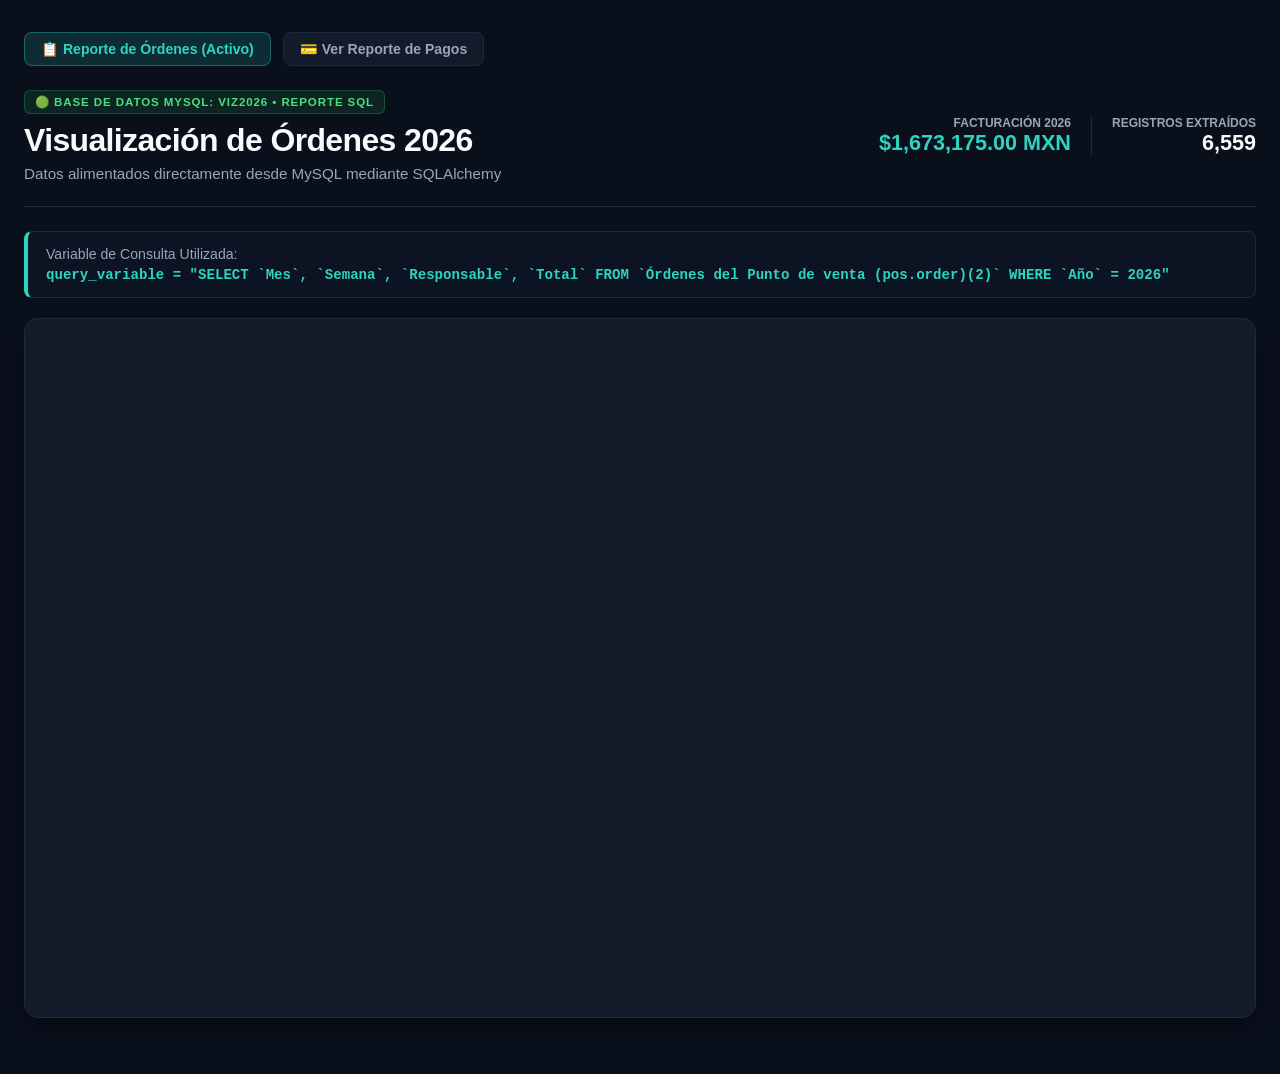
==== ordenes.html @ bab4bbb5 "Analítica POS Viz2026: reportes interactivos con datos seudonimizados Co-Authored-By: Claude Opus 5." ====
<!DOCTYPE html>
<html lang="es">
<head>
  <meta charset="UTF-8">
  <meta name="viewport" content="width=device-width, initial-scale=1.0">
  <title>Órdenes 2026 | Visualización SQL</title>
  <style>
    :root {
      --bg-app: #0a0f1c;
      --bg-surface: #131a2a;
      --bg-card: #0c1322;
      --border-default: #1e293b;
      --border-accent: #2dd4bf;
      --text-main: #f8fafc;
      --text-muted: #9aa5b8;
      --accent-teal: #2dd4bf;
    }
    * { box-sizing: border-box; }
    body {
      margin: 0;
      padding: 32px 24px;
      background-color: var(--bg-app);
      color: var(--text-main);
      font-family: -apple-system, BlinkMacSystemFont, "Segoe UI", Roboto, Helvetica, Arial, sans-serif;
      -webkit-font-smoothing: antialiased;
    }
    .container {
      max-width: 1400px;
      margin: 0 auto;
    }
    .nav-bar {
      display: flex;
      gap: 12px;
      margin-bottom: 24px;
    }
    .nav-link {
      display: inline-flex;
      align-items: center;
      padding: 8px 16px;
      border-radius: 8px;
      font-size: 0.88rem;
      font-weight: 600;
      text-decoration: none;
      transition: all 0.2s ease;
    }
    .nav-link.active {
      background-color: rgba(45, 212, 191, 0.15);
      color: var(--accent-teal);
      border: 1px solid rgba(45, 212, 191, 0.35);
    }
    .nav-link.inactive {
      background-color: var(--bg-surface);
      color: var(--text-muted);
      border: 1px solid var(--border-default);
    }
    .nav-link.inactive:hover {
      color: var(--text-main);
      border-color: #475569;
    }
    .header {
      display: flex;
      justify-content: space-between;
      align-items: center;
      flex-wrap: wrap;
      gap: 20px;
      padding-bottom: 24px;
      margin-bottom: 24px;
      border-bottom: 1px solid var(--border-default);
    }
    .badge {
      display: inline-block;
      font-size: 0.72rem;
      font-weight: 700;
      letter-spacing: 0.08em;
      color: #4ade80;
      background-color: rgba(34, 197, 94, 0.12);
      border: 1px solid rgba(34, 197, 94, 0.28);
      padding: 4px 10px;
      border-radius: 6px;
      margin-bottom: 8px;
    }
    .title {
      font-size: 2rem;
      font-weight: 800;
      color: var(--text-main);
      margin: 0 0 6px 0;
      letter-spacing: -0.02em;
    }
    .subtitle {
      font-size: 0.95rem;
      color: var(--text-muted);
      margin: 0;
    }
    .metrics {
      display: flex;
      align-items: center;
      gap: 20px;
    }
    .metric-item {
      text-align: right;
    }
    .metric-label {
      font-size: 0.75rem;
      color: var(--text-muted);
      text-transform: uppercase;
      font-weight: 600;
      display: block;
    }
    .metric-value {
      font-size: 1.35rem;
      font-weight: 800;
      color: var(--accent-teal);
    }
    .card {
      background-color: var(--bg-surface);
      border: 1px solid var(--border-default);
      border-radius: 14px;
      padding: 24px;
      box-shadow: 0 10px 25px -5px rgba(0, 0, 0, 0.5);
      margin-bottom: 24px;
    }
    .query-banner {
      background-color: var(--bg-card);
      border: 1px solid var(--border-default);
      border-left: 4px solid var(--border-accent);
      border-radius: 8px;
      padding: 14px 18px;
      margin-bottom: 20px;
      font-size: 0.88rem;
    }
    .query-code {
      font-family: Consolas, "Courier New", monospace;
      color: var(--accent-teal);
      font-weight: 600;
    }
  </style>
</head>
<body>
  <div class="container">
    <!-- Barra de Navegación Rápida -->
    <nav class="nav-bar">
      <a href="ordenes.html" class="nav-link active">📋 Reporte de Órdenes (Activo)</a>
      <a href="pagos.html" class="nav-link inactive">💳 Ver Reporte de Pagos</a>
    </nav>

    <header class="header">
      <div>
        <span class="badge">🟢 BASE DE DATOS MYSQL: VIZ2026 • REPORTE SQL</span>
        <h1 class="title">Visualización de Órdenes 2026</h1>
        <p class="subtitle">Datos alimentados directamente desde MySQL mediante SQLAlchemy</p>
      </div>
      <div class="metrics">
        <div class="metric-item">
          <span class="metric-label">Facturación 2026</span>
          <div class="metric-value">$1,673,175.00 MXN</div>
        </div>
        <div class="metric-item" style="border-left: 1px solid var(--border-default); padding-left: 20px;">
          <span class="metric-label">Registros Extraídos</span>
          <div class="metric-value" style="color: var(--text-main);">6,559</div>
        </div>
      </div>
    </header>

    <div class="query-banner">
      <span style="color: var(--text-muted); display: block; margin-bottom: 4px;">Variable de Consulta Utilizada:</span>
      <code class="query-code">query_variable = "SELECT `Mes`, `Semana`, `Responsable`, `Total` FROM `Órdenes del Punto de venta (pos.order)(2)` WHERE `Año` = 2026"</code>
    </div>

    <main class="card">
      <div style="height:650px; width:100%;">                        <script>window.PlotlyConfig = {MathJaxConfig: 'local'};</script>
        <script charset="utf-8" src="https://cdn.plot.ly/plotly-4.1.1.min.js" integrity="sha256-O24V1F27f8pb0glCkelh3cVHLNiHAJ5gCaVtq2aNch8=" crossorigin="anonymous"></script>                <div id="6ac07f7e-c876-4f4d-89b9-cb1d96d850a6" class="plotly-graph-div" style="height:100%; width:100%;"></div>            <script>                window.PLOTLYENV=window.PLOTLYENV || {};                                if (document.getElementById("6ac07f7e-c876-4f4d-89b9-cb1d96d850a6")) {                    Plotly.newPlot(                        "6ac07f7e-c876-4f4d-89b9-cb1d96d850a6",                        [{"hovertemplate":"\u003cb\u003eAdministrador\u003c\u002fb\u003e\u003cbr\u003eMes: %{x}\u003cbr\u003eImporte: $%{y:,.2f} MXN\u003cextra\u003e\u003c\u002fextra\u003e","marker":{"color":"#2dd4bf"},"name":"Administrador","visible":true,"x":["04. Abril"],"y":{"dtype":"f8","bdata":"AAAAAADGpkA="},"type":"bar"},{"hovertemplate":"\u003cb\u003eColaborador 8E30\u003c\u002fb\u003e\u003cbr\u003eMes: %{x}\u003cbr\u003eImporte: $%{y:,.2f} MXN\u003cextra\u003e\u003c\u002fextra\u003e","marker":{"color":"#93a1f8"},"name":"Colaborador 8E30","visible":true,"x":["01. Enero"],"y":{"dtype":"f8","bdata":"AAAAAODm6kA="},"type":"bar"},{"hovertemplate":"\u003cb\u003eColaborador FFC1\u003c\u002fb\u003e\u003cbr\u003eMes: %{x}\u003cbr\u003eImporte: $%{y:,.2f} MXN\u003cextra\u003e\u003c\u002fextra\u003e","marker":{"color":"#4ade80"},"name":"Colaborador FFC1","visible":true,"x":["05. Mayo","06. Junio","07. Julio","08. Agosto","09. Septiembre"],"y":{"dtype":"f8","bdata":"AAAAABAF80AAAAAAwHH5QAAAAABoPABBAAAAAHDw90AAAAAA4BTqQA=="},"type":"bar"},{"hovertemplate":"\u003cb\u003eColaborador 27A8\u003c\u002fb\u003e\u003cbr\u003eMes: %{x}\u003cbr\u003eImporte: $%{y:,.2f} MXN\u003cextra\u003e\u003c\u002fextra\u003e","marker":{"color":"#fbbf24"},"name":"Colaborador 27A8","visible":true,"x":["01. Enero","02. Febrero","03. Marzo","04. Abril","05. Mayo"],"y":{"dtype":"f8","bdata":"AAAAANCW8UAAAAAA4Kv5QAAAAABotABBAAAAAKDh9EAAAAAAAPKnQA=="},"type":"bar"},{"hovertemplate":"\u003cb\u003eColaborador 27FA\u003c\u002fb\u003e\u003cbr\u003eMes: %{x}\u003cbr\u003eImporte: $%{y:,.2f} MXN\u003cextra\u003e\u003c\u002fextra\u003e","marker":{"color":"#f472b6"},"name":"Colaborador 27FA","visible":true,"x":["06. Junio","07. Julio","08. Agosto"],"y":{"dtype":"f8","bdata":"AAAAAAAomUAAAAAAgNDDQAAAAACAXcNA"},"type":"bar"},{"hovertemplate":"\u003cb\u003eColaborador A699\u003c\u002fb\u003e\u003cbr\u003eMes: %{x}\u003cbr\u003eImporte: $%{y:,.2f} MXN\u003cextra\u003e\u003c\u002fextra\u003e","marker":{"color":"#a78bfa"},"name":"Colaborador A699","visible":true,"x":["05. Mayo","06. Junio"],"y":{"dtype":"f8","bdata":"AAAAAAAir0AAAAAAgKjIQA=="},"type":"bar"},{"hovertemplate":"\u003cb\u003eColaborador FB13\u003c\u002fb\u003e\u003cbr\u003eMes: %{x}\u003cbr\u003eImporte: $%{y:,.2f} MXN\u003cextra\u003e\u003c\u002fextra\u003e","marker":{"color":"#38bdf8"},"name":"Colaborador FB13","visible":true,"x":["08. Agosto","09. Septiembre"],"y":{"dtype":"f8","bdata":"AAAAAAD6vkAAAAAAYAroQA=="},"type":"bar"},{"hovertemplate":"\u003cb\u003eColaborador 829B\u003c\u002fb\u003e\u003cbr\u003eMes: %{x}\u003cbr\u003eImporte: $%{y:,.2f} MXN\u003cextra\u003e\u003c\u002fextra\u003e","marker":{"color":"#fb923c"},"name":"Colaborador 829B","visible":true,"x":["01. Enero","02. Febrero","03. Marzo","04. Abril","05. Mayo"],"y":{"dtype":"f8","bdata":"AAAAADCi+UAAAAAAAOP8QAAAAADgxORAAAAAABC+80AAAAAAAIDhQA=="},"type":"bar"},{"hovertemplate":"\u003cb\u003eColaborador E936\u003c\u002fb\u003e\u003cbr\u003eMes: %{x}\u003cbr\u003eImporte: $%{y:,.2f} MXN\u003cextra\u003e\u003c\u002fextra\u003e","marker":{"color":"#e879f9"},"name":"Colaborador E936","visible":true,"x":["01. Enero","02. Febrero","03. Marzo","04. Abril","05. Mayo","06. Junio","07. Julio","08. Agosto","09. Septiembre"],"y":{"dtype":"f8","bdata":"AAAAAADy3EAAAAAAQErbQAAAAAAgGONAAAAAAABJ20AAAAAAAA3bQAAAAADA59FAAAAAAAAfvUAAAAAAgALpQAAAAAAA\u002fsVA"},"type":"bar"},{"hovertemplate":"\u003cb\u003eColaborador 934B\u003c\u002fb\u003e\u003cbr\u003eMes: %{x}\u003cbr\u003eImporte: $%{y:,.2f} MXN\u003cextra\u003e\u003c\u002fextra\u003e","marker":{"color":"#60a5fa"},"name":"Colaborador 934B","visible":true,"x":["05. Mayo","06. Junio"],"y":{"dtype":"f8","bdata":"AAAAAED910AAAAAAAJqlQA=="},"type":"bar"},{"hovertemplate":"\u003cb\u003eAdministrador\u003c\u002fb\u003e\u003cbr\u003eSemana: %{x}\u003cbr\u003eImporte: $%{y:,.2f} MXN\u003cextra\u003e\u003c\u002fextra\u003e","marker":{"color":"#2dd4bf"},"name":"Administrador","visible":false,"x":["Sem 16"],"y":{"dtype":"f8","bdata":"AAAAAADGpkA="},"type":"bar"},{"hovertemplate":"\u003cb\u003eColaborador 8E30\u003c\u002fb\u003e\u003cbr\u003eSemana: %{x}\u003cbr\u003eImporte: $%{y:,.2f} MXN\u003cextra\u003e\u003c\u002fextra\u003e","marker":{"color":"#93a1f8"},"name":"Colaborador 8E30","visible":false,"x":["Sem 01","Sem 02","Sem 03"],"y":{"dtype":"f8","bdata":"AAAAAAA+vEAAAAAAABLhQAAAAACANMlA"},"type":"bar"},{"hovertemplate":"\u003cb\u003eColaborador FFC1\u003c\u002fb\u003e\u003cbr\u003eSemana: %{x}\u003cbr\u003eImporte: $%{y:,.2f} MXN\u003cextra\u003e\u003c\u002fextra\u003e","marker":{"color":"#4ade80"},"name":"Colaborador FFC1","visible":false,"x":["Sem 19","Sem 20","Sem 21","Sem 22","Sem 23","Sem 24","Sem 25","Sem 26","Sem 27","Sem 28","Sem 29","Sem 30","Sem 31","Sem 32","Sem 33","Sem 34","Sem 35","Sem 36","Sem 37","Sem 38","Sem 39","Sem 40"],"y":{"dtype":"f8","bdata":"[base64]"},"type":"bar"},{"hovertemplate":"\u003cb\u003eColaborador 27A8\u003c\u002fb\u003e\u003cbr\u003eSemana: %{x}\u003cbr\u003eImporte: $%{y:,.2f} MXN\u003cextra\u003e\u003c\u002fextra\u003e","marker":{"color":"#fbbf24"},"name":"Colaborador 27A8","visible":false,"x":["Sem 01","Sem 02","Sem 03","Sem 04","Sem 05","Sem 06","Sem 07","Sem 08","Sem 09","Sem 10","Sem 11","Sem 12","Sem 13","Sem 14","Sem 15","Sem 16","Sem 17","Sem 18"],"y":{"dtype":"f8","bdata":"AAAAAAAQw0AAAAAAAKSwQAAAAADA1tNAAAAAAECj10AAAAAAANHQQAAAAABAsNlAAAAAAGBc4UAAAAAAgNPQQAAAAABA2NlAAAAAAKDK7EAAAAAAwJXjQAAAAAAACslAAAAAAADay0AAAAAAACrXQAAAAAAAx9VAAAAAAAAJ0EAAAAAAAOTRQAAAAACAIsxA"},"type":"bar"},{"hovertemplate":"\u003cb\u003eColaborador 27FA\u003c\u002fb\u003e\u003cbr\u003eSemana: %{x}\u003cbr\u003eImporte: $%{y:,.2f} MXN\u003cextra\u003e\u003c\u002fextra\u003e","marker":{"color":"#f472b6"},"name":"Colaborador 27FA","visible":false,"x":["Sem 24","Sem 31"],"y":{"dtype":"f8","bdata":"AAAAAAAomUAAAAAAAJfTQA=="},"type":"bar"},{"hovertemplate":"\u003cb\u003eColaborador A699\u003c\u002fb\u003e\u003cbr\u003eSemana: %{x}\u003cbr\u003eImporte: $%{y:,.2f} MXN\u003cextra\u003e\u003c\u002fextra\u003e","marker":{"color":"#a78bfa"},"name":"Colaborador A699","visible":false,"x":["Sem 22","Sem 23"],"y":{"dtype":"f8","bdata":"AAAAAAAir0AAAAAAgKjIQA=="},"type":"bar"},{"hovertemplate":"\u003cb\u003eColaborador FB13\u003c\u002fb\u003e\u003cbr\u003eSemana: %{x}\u003cbr\u003eImporte: $%{y:,.2f} MXN\u003cextra\u003e\u003c\u002fextra\u003e","marker":{"color":"#38bdf8"},"name":"Colaborador FB13","visible":false,"x":["Sem 35","Sem 36","Sem 37","Sem 38","Sem 39","Sem 40"],"y":{"dtype":"f8","bdata":"AAAAAAD6vkAAAAAAANbFQAAAAAAAjLlAAAAAAIDbx0AAAAAAgFrGQAAAAAAAr75A"},"type":"bar"},{"hovertemplate":"\u003cb\u003eColaborador 829B\u003c\u002fb\u003e\u003cbr\u003eSemana: %{x}\u003cbr\u003eImporte: $%{y:,.2f} MXN\u003cextra\u003e\u003c\u002fextra\u003e","marker":{"color":"#fb923c"},"name":"Colaborador 829B","visible":false,"x":["Sem 01","Sem 02","Sem 03","Sem 04","Sem 05","Sem 06","Sem 07","Sem 08","Sem 09","Sem 12","Sem 13","Sem 14","Sem 15","Sem 16","Sem 17","Sem 18","Sem 19","Sem 20"],"y":{"dtype":"f8","bdata":"AAAAAADbukAAAAAAAArUQAAAAADAdNtAAAAAAAC710AAAAAAAGneQAAAAABA8dRAAAAAAECJ3UAAAAAAwG\u002fhQAAAAABAYdhAAAAAAIA91UAAAAAAgFbKQAAAAAAA5c9AAAAAAAA31EAAAAAAwErTQAAAAABAKthAAAAAAIAQykAAAAAAgGTRQAAAAAAAHMZA"},"type":"bar"},{"hovertemplate":"\u003cb\u003eColaborador E936\u003c\u002fb\u003e\u003cbr\u003eSemana: %{x}\u003cbr\u003eImporte: $%{y:,.2f} MXN\u003cextra\u003e\u003c\u002fextra\u003e","marker":{"color":"#e879f9"},"name":"Colaborador E936","visible":false,"x":["Sem 02","Sem 03","Sem 04","Sem 05","Sem 06","Sem 07","Sem 08","Sem 09","Sem 10","Sem 11","Sem 12","Sem 13","Sem 14","Sem 15","Sem 16","Sem 17","Sem 18","Sem 19","Sem 20","Sem 21","Sem 22","Sem 23","Sem 24","Sem 31","Sem 32","Sem 33","Sem 36","Sem 37","Sem 38","Sem 39"],"y":{"dtype":"f8","bdata":"[base64]"},"type":"bar"},{"hovertemplate":"\u003cb\u003eColaborador 934B\u003c\u002fb\u003e\u003cbr\u003eSemana: %{x}\u003cbr\u003eImporte: $%{y:,.2f} MXN\u003cextra\u003e\u003c\u002fextra\u003e","marker":{"color":"#60a5fa"},"name":"Colaborador 934B","visible":false,"x":["Sem 20","Sem 21","Sem 22","Sem 23"],"y":{"dtype":"f8","bdata":"AAAAAADYk0AAAAAAgL3HQAAAAAAAwsVAAAAAAACapUA="},"type":"bar"}],                        {"template":{"data":{"histogram2dcontour":[{"type":"histogram2dcontour","colorbar":{"outlinewidth":0,"ticks":""},"colorscale":[[0.0,"#0d0887"],[0.1111111111111111,"#46039f"],[0.2222222222222222,"#7201a8"],[0.3333333333333333,"#9c179e"],[0.4444444444444444,"#bd3786"],[0.5555555555555556,"#d8576b"],[0.6666666666666666,"#ed7953"],[0.7777777777777778,"#fb9f3a"],[0.8888888888888888,"#fdca26"],[1.0,"#f0f921"]]}],"choropleth":[{"type":"choropleth","colorbar":{"outlinewidth":0,"ticks":""}}],"histogram2d":[{"type":"histogram2d","colorbar":{"outlinewidth":0,"ticks":""},"colorscale":[[0.0,"#0d0887"],[0.1111111111111111,"#46039f"],[0.2222222222222222,"#7201a8"],[0.3333333333333333,"#9c179e"],[0.4444444444444444,"#bd3786"],[0.5555555555555556,"#d8576b"],[0.6666666666666666,"#ed7953"],[0.7777777777777778,"#fb9f3a"],[0.8888888888888888,"#fdca26"],[1.0,"#f0f921"]]}],"heatmap":[{"type":"heatmap","colorbar":{"outlinewidth":0,"ticks":""},"colorscale":[[0.0,"#0d0887"],[0.1111111111111111,"#46039f"],[0.2222222222222222,"#7201a8"],[0.3333333333333333,"#9c179e"],[0.4444444444444444,"#bd3786"],[0.5555555555555556,"#d8576b"],[0.6666666666666666,"#ed7953"],[0.7777777777777778,"#fb9f3a"],[0.8888888888888888,"#fdca26"],[1.0,"#f0f921"]]}],"contourcarpet":[{"type":"contourcarpet","colorbar":{"outlinewidth":0,"ticks":""}}],"contour":[{"type":"contour","colorbar":{"outlinewidth":0,"ticks":""},"colorscale":[[0.0,"#0d0887"],[0.1111111111111111,"#46039f"],[0.2222222222222222,"#7201a8"],[0.3333333333333333,"#9c179e"],[0.4444444444444444,"#bd3786"],[0.5555555555555556,"#d8576b"],[0.6666666666666666,"#ed7953"],[0.7777777777777778,"#fb9f3a"],[0.8888888888888888,"#fdca26"],[1.0,"#f0f921"]]}],"surface":[{"type":"surface","colorbar":{"outlinewidth":0,"ticks":""},"colorscale":[[0.0,"#0d0887"],[0.1111111111111111,"#46039f"],[0.2222222222222222,"#7201a8"],[0.3333333333333333,"#9c179e"],[0.4444444444444444,"#bd3786"],[0.5555555555555556,"#d8576b"],[0.6666666666666666,"#ed7953"],[0.7777777777777778,"#fb9f3a"],[0.8888888888888888,"#fdca26"],[1.0,"#f0f921"]]}],"mesh3d":[{"type":"mesh3d","colorbar":{"outlinewidth":0,"ticks":""}}],"scatter":[{"fillpattern":{"fillmode":"overlay","size":10,"solidity":0.2},"type":"scatter"}],"parcoords":[{"type":"parcoords","line":{"colorbar":{"outlinewidth":0,"ticks":""}}}],"scatterpolargl":[{"type":"scatterpolargl","marker":{"colorbar":{"outlinewidth":0,"ticks":""}}}],"bar":[{"error_x":{"color":"#2a3f5f"},"error_y":{"color":"#2a3f5f"},"marker":{"line":{"color":"#E5ECF6","width":0.5},"pattern":{"fillmode":"overlay","size":10,"solidity":0.2}},"type":"bar"}],"scattergeo":[{"type":"scattergeo","marker":{"colorbar":{"outlinewidth":0,"ticks":""}}}],"scatterpolar":[{"type":"scatterpolar","marker":{"colorbar":{"outlinewidth":0,"ticks":""}}}],"histogram":[{"marker":{"pattern":{"fillmode":"overlay","size":10,"solidity":0.2}},"type":"histogram"}],"scattergl":[{"type":"scattergl","marker":{"colorbar":{"outlinewidth":0,"ticks":""}}}],"scatter3d":[{"type":"scatter3d","line":{"colorbar":{"outlinewidth":0,"ticks":""}},"marker":{"colorbar":{"outlinewidth":0,"ticks":""}}}],"scattermap":[{"type":"scattermap","marker":{"colorbar":{"outlinewidth":0,"ticks":""}}}],"scatterternary":[{"type":"scatterternary","marker":{"colorbar":{"outlinewidth":0,"ticks":""}}}],"scattercarpet":[{"type":"scattercarpet","marker":{"colorbar":{"outlinewidth":0,"ticks":""}}}],"carpet":[{"aaxis":{"endlinecolor":"#2a3f5f","gridcolor":"white","linecolor":"white","minorgridcolor":"white","startlinecolor":"#2a3f5f"},"baxis":{"endlinecolor":"#2a3f5f","gridcolor":"white","linecolor":"white","minorgridcolor":"white","startlinecolor":"#2a3f5f"},"type":"carpet"}],"table":[{"cells":{"fill":{"color":"#EBF0F8"},"line":{"color":"white"}},"header":{"fill":{"color":"#C8D4E3"},"line":{"color":"white"}},"type":"table"}],"barpolar":[{"marker":{"line":{"color":"#E5ECF6","width":0.5},"pattern":{"fillmode":"overlay","size":10,"solidity":0.2}},"type":"barpolar"}],"pie":[{"automargin":true,"type":"pie"}]},"layout":{"autotypenumbers":"strict","colorway":["#636efa","#EF553B","#00cc96","#ab63fa","#FFA15A","#19d3f3","#FF6692","#B6E880","#FF97FF","#FECB52"],"font":{"color":"#2a3f5f"},"hovermode":"closest","hoverlabel":{"align":"left"},"paper_bgcolor":"white","plot_bgcolor":"#E5ECF6","polar":{"bgcolor":"#E5ECF6","angularaxis":{"gridcolor":"white","linecolor":"white","ticks":""},"radialaxis":{"gridcolor":"white","linecolor":"white","ticks":""}},"ternary":{"bgcolor":"#E5ECF6","aaxis":{"gridcolor":"white","linecolor":"white","ticks":""},"baxis":{"gridcolor":"white","linecolor":"white","ticks":""},"caxis":{"gridcolor":"white","linecolor":"white","ticks":""}},"coloraxis":{"colorbar":{"outlinewidth":0,"ticks":""}},"colorscale":{"sequential":[[0.0,"#0d0887"],[0.1111111111111111,"#46039f"],[0.2222222222222222,"#7201a8"],[0.3333333333333333,"#9c179e"],[0.4444444444444444,"#bd3786"],[0.5555555555555556,"#d8576b"],[0.6666666666666666,"#ed7953"],[0.7777777777777778,"#fb9f3a"],[0.8888888888888888,"#fdca26"],[1.0,"#f0f921"]],"sequentialminus":[[0.0,"#0d0887"],[0.1111111111111111,"#46039f"],[0.2222222222222222,"#7201a8"],[0.3333333333333333,"#9c179e"],[0.4444444444444444,"#bd3786"],[0.5555555555555556,"#d8576b"],[0.6666666666666666,"#ed7953"],[0.7777777777777778,"#fb9f3a"],[0.8888888888888888,"#fdca26"],[1.0,"#f0f921"]],"diverging":[[0,"#8e0152"],[0.1,"#c51b7d"],[0.2,"#de77ae"],[0.3,"#f1b6da"],[0.4,"#fde0ef"],[0.5,"#f7f7f7"],[0.6,"#e6f5d0"],[0.7,"#b8e186"],[0.8,"#7fbc41"],[0.9,"#4d9221"],[1,"#276419"]]},"xaxis":{"gridcolor":"white","linecolor":"white","ticks":"","title":{"standoff":15},"zerolinecolor":"white","automargin":true,"zerolinewidth":2},"yaxis":{"gridcolor":"white","linecolor":"white","ticks":"","title":{"standoff":15},"zerolinecolor":"white","automargin":true,"zerolinewidth":2},"scene":{"xaxis":{"backgroundcolor":"#E5ECF6","gridcolor":"white","linecolor":"white","showbackground":true,"ticks":"","zerolinecolor":"white","gridwidth":2},"yaxis":{"backgroundcolor":"#E5ECF6","gridcolor":"white","linecolor":"white","showbackground":true,"ticks":"","zerolinecolor":"white","gridwidth":2},"zaxis":{"backgroundcolor":"#E5ECF6","gridcolor":"white","linecolor":"white","showbackground":true,"ticks":"","zerolinecolor":"white","gridwidth":2}},"shapedefaults":{"line":{"color":"#2a3f5f"}},"annotationdefaults":{"arrowcolor":"#2a3f5f","arrowhead":0,"arrowwidth":1},"geo":{"bgcolor":"white","landcolor":"#E5ECF6","subunitcolor":"white","showland":true,"showlakes":true,"lakecolor":"white"},"title":{"x":0.05}}},"font":{"color":"#9aa5b8","family":"-apple-system, BlinkMacSystemFont, \"Segoe UI\", Roboto, sans-serif","size":12},"xaxis":{"categoryorder":"category ascending","title":{"font":{"color":"#f8fafc"},"text":"\u003cb\u003eMes del A\u00f1o (2026)\u003c\u002fb\u003e"},"tickfont":{"color":"#cbd5e1"},"gridcolor":"#1e293b","showgrid":true},"yaxis":{"title":{"font":{"color":"#f8fafc"},"text":"\u003cb\u003eImporte Total ($ MXN)\u003c\u002fb\u003e"},"tickfont":{"color":"#cbd5e1"},"gridcolor":"#1e293b","showgrid":true,"tickprefix":"$","tickformat":",.0f"},"legend":{"title":{"font":{"color":"#f8fafc","size":13},"text":"\u003cb\u003eResponsable\u003c\u002fb\u003e"},"font":{"color":"#e2e8f0","size":11},"bgcolor":"rgba(19, 26, 42, 0.85)","bordercolor":"#334155","borderwidth":1,"orientation":"h","yanchor":"bottom","y":-0.35,"xanchor":"center","x":0.5},"hoverlabel":{"font":{"color":"#f8fafc","size":13},"bgcolor":"#0c1322","bordercolor":"#2dd4bf"},"margin":{"l":70,"r":40,"t":110,"b":120},"title":{"font":{"color":"#f8fafc","size":18},"text":"\u003cb\u003eImporte Total 2026 Agrupado por Mes y Responsable\u003c\u002fb\u003e","x":0.02,"y":0.98},"barmode":"group","paper_bgcolor":"#131a2a","plot_bgcolor":"#131a2a","bargap":0.15,"bargroupgap":0.04,"height":650,"updatemenus":[{"active":0,"bgcolor":"#1e293b","bordercolor":"#2dd4bf","borderwidth":1,"buttons":[{"args":[{"visible":[true,true,true,true,true,true,true,true,true,true,false,false,false,false,false,false,false,false,false,false]},{"xaxis.title.text":"\u003cb\u003eMes del A\u00f1o (2026)\u003c\u002fb\u003e","title.text":"\u003cb\u003eImporte Total 2026 Agrupado por Mes y Responsable\u003c\u002fb\u003e"}],"label":"  \ud83d\udcc5 Agrupar por Mes  ","method":"update"},{"args":[{"visible":[false,false,false,false,false,false,false,false,false,false,true,true,true,true,true,true,true,true,true,true]},{"xaxis.title.text":"\u003cb\u003eSemana del A\u00f1o (Sem 01 \u2014 Sem 40 de 2026)\u003c\u002fb\u003e","title.text":"\u003cb\u003eImporte Total 2026 Agrupado por Semana y Responsable\u003c\u002fb\u003e"}],"label":"  \ud83d\udcc6 Agrupar por Semana  ","method":"update"}],"direction":"right","font":{"color":"#f8fafc","size":13},"type":"buttons","x":0.5,"xanchor":"center","y":1.16,"yanchor":"top"}]},                        {"responsive": true}                    )                };            </script>        </div>
    </main>
  </div>
</body>
</html>
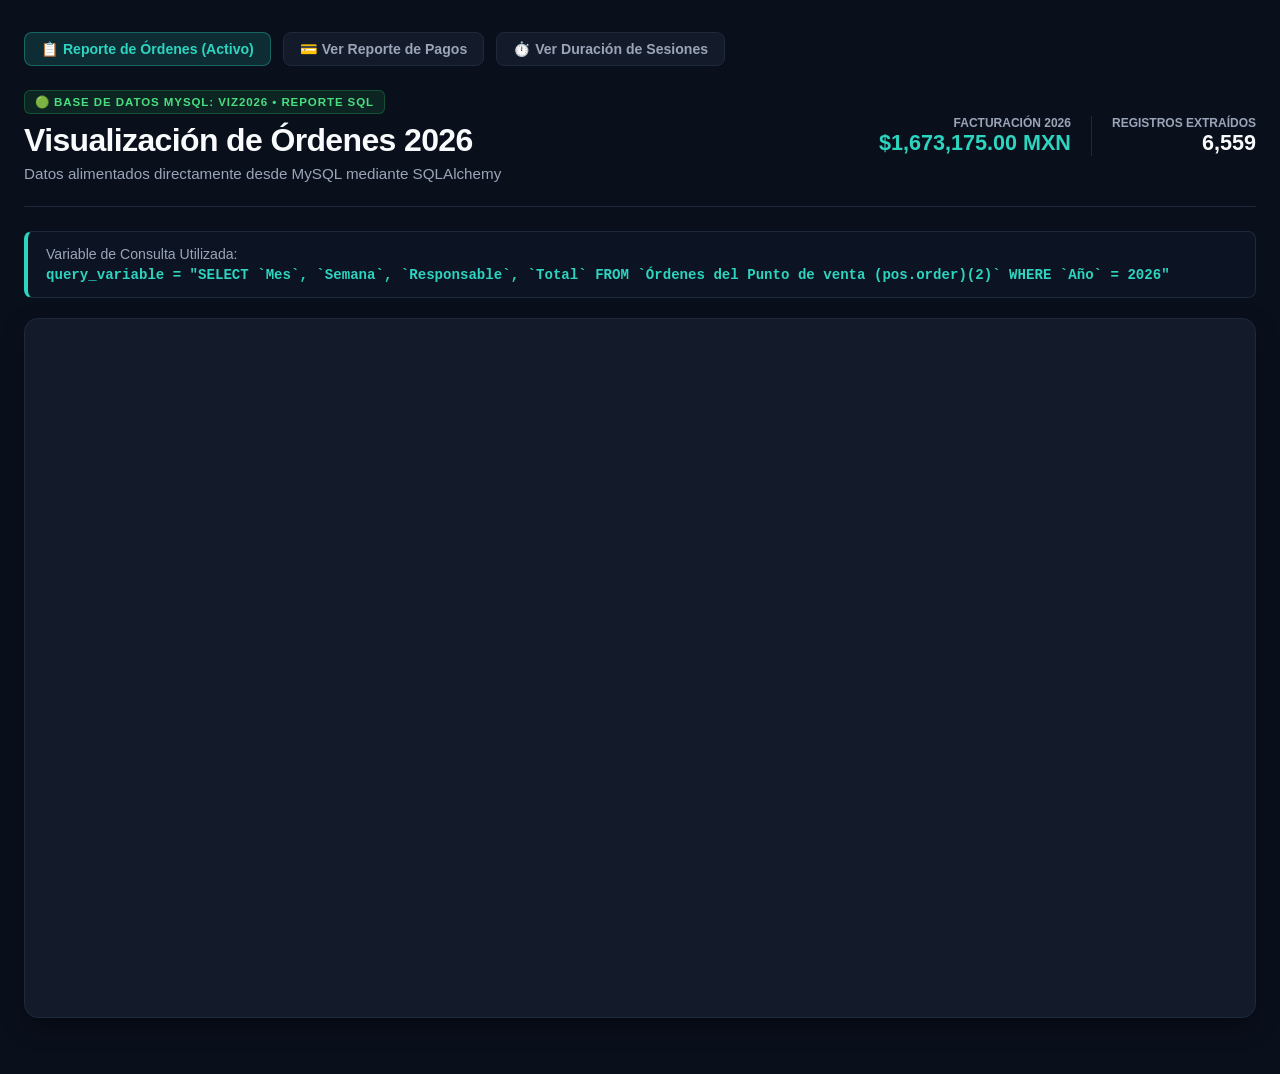
==== commit dc939a7c: "Regenerar reportes con datos actualizados y semanas ISO Co-Authored-By: Claude Opus 5.5 <noreply@ant" ====
--- a/ordenes.html
+++ b/ordenes.html
@@ -141,6 +141,7 @@
     <nav class="nav-bar">
       <a href="ordenes.html" class="nav-link active">📋 Reporte de Órdenes (Activo)</a>
       <a href="pagos.html" class="nav-link inactive">💳 Ver Reporte de Pagos</a>
+      <a href="sesiones.html" class="nav-link inactive">⏱️ Ver Duración de Sesiones</a>
     </nav>
 
     <header class="header">
@@ -168,7 +169,7 @@
 
     <main class="card">
       <div style="height:650px; width:100%;">                        <script>window.PlotlyConfig = {MathJaxConfig: 'local'};</script>
-        <script charset="utf-8" src="https://cdn.plot.ly/plotly-4.1.1.min.js" integrity="sha256-O24V1F27f8pb0glCkelh3cVHLNiHAJ5gCaVtq2aNch8=" crossorigin="anonymous"></script>                <div id="6ac07f7e-c876-4f4d-89b9-cb1d96d850a6" class="plotly-graph-div" style="height:100%; width:100%;"></div>            <script>                window.PLOTLYENV=window.PLOTLYENV || {};                                if (document.getElementById("6ac07f7e-c876-4f4d-89b9-cb1d96d850a6")) {                    Plotly.newPlot(                        "6ac07f7e-c876-4f4d-89b9-cb1d96d850a6",                        [{"hovertemplate":"\u003cb\u003eAdministrador\u003c\u002fb\u003e\u003cbr\u003eMes: %{x}\u003cbr\u003eImporte: $%{y:,.2f} MXN\u003cextra\u003e\u003c\u002fextra\u003e","marker":{"color":"#2dd4bf"},"name":"Administrador","visible":true,"x":["04. Abril"],"y":{"dtype":"f8","bdata":"AAAAAADGpkA="},"type":"bar"},{"hovertemplate":"\u003cb\u003eColaborador 8E30\u003c\u002fb\u003e\u003cbr\u003eMes: %{x}\u003cbr\u003eImporte: $%{y:,.2f} MXN\u003cextra\u003e\u003c\u002fextra\u003e","marker":{"color":"#93a1f8"},"name":"Colaborador 8E30","visible":true,"x":["01. Enero"],"y":{"dtype":"f8","bdata":"AAAAAODm6kA="},"type":"bar"},{"hovertemplate":"\u003cb\u003eColaborador FFC1\u003c\u002fb\u003e\u003cbr\u003eMes: %{x}\u003cbr\u003eImporte: $%{y:,.2f} MXN\u003cextra\u003e\u003c\u002fextra\u003e","marker":{"color":"#4ade80"},"name":"Colaborador FFC1","visible":true,"x":["05. Mayo","06. Junio","07. Julio","08. Agosto","09. Septiembre"],"y":{"dtype":"f8","bdata":"AAAAABAF80AAAAAAwHH5QAAAAABoPABBAAAAAHDw90AAAAAA4BTqQA=="},"type":"bar"},{"hovertemplate":"\u003cb\u003eColaborador 27A8\u003c\u002fb\u003e\u003cbr\u003eMes: %{x}\u003cbr\u003eImporte: $%{y:,.2f} MXN\u003cextra\u003e\u003c\u002fextra\u003e","marker":{"color":"#fbbf24"},"name":"Colaborador 27A8","visible":true,"x":["01. Enero","02. Febrero","03. Marzo","04. Abril","05. Mayo"],"y":{"dtype":"f8","bdata":"AAAAANCW8UAAAAAA4Kv5QAAAAABotABBAAAAAKDh9EAAAAAAAPKnQA=="},"type":"bar"},{"hovertemplate":"\u003cb\u003eColaborador 27FA\u003c\u002fb\u003e\u003cbr\u003eMes: %{x}\u003cbr\u003eImporte: $%{y:,.2f} MXN\u003cextra\u003e\u003c\u002fextra\u003e","marker":{"color":"#f472b6"},"name":"Colaborador 27FA","visible":true,"x":["06. Junio","07. Julio","08. Agosto"],"y":{"dtype":"f8","bdata":"AAAAAAAomUAAAAAAgNDDQAAAAACAXcNA"},"type":"bar"},{"hovertemplate":"\u003cb\u003eColaborador A699\u003c\u002fb\u003e\u003cbr\u003eMes: %{x}\u003cbr\u003eImporte: $%{y:,.2f} MXN\u003cextra\u003e\u003c\u002fextra\u003e","marker":{"color":"#a78bfa"},"name":"Colaborador A699","visible":true,"x":["05. Mayo","06. Junio"],"y":{"dtype":"f8","bdata":"AAAAAAAir0AAAAAAgKjIQA=="},"type":"bar"},{"hovertemplate":"\u003cb\u003eColaborador FB13\u003c\u002fb\u003e\u003cbr\u003eMes: %{x}\u003cbr\u003eImporte: $%{y:,.2f} MXN\u003cextra\u003e\u003c\u002fextra\u003e","marker":{"color":"#38bdf8"},"name":"Colaborador FB13","visible":true,"x":["08. Agosto","09. Septiembre"],"y":{"dtype":"f8","bdata":"AAAAAAD6vkAAAAAAYAroQA=="},"type":"bar"},{"hovertemplate":"\u003cb\u003eColaborador 829B\u003c\u002fb\u003e\u003cbr\u003eMes: %{x}\u003cbr\u003eImporte: $%{y:,.2f} MXN\u003cextra\u003e\u003c\u002fextra\u003e","marker":{"color":"#fb923c"},"name":"Colaborador 829B","visible":true,"x":["01. Enero","02. Febrero","03. Marzo","04. Abril","05. Mayo"],"y":{"dtype":"f8","bdata":"AAAAADCi+UAAAAAAAOP8QAAAAADgxORAAAAAABC+80AAAAAAAIDhQA=="},"type":"bar"},{"hovertemplate":"\u003cb\u003eColaborador E936\u003c\u002fb\u003e\u003cbr\u003eMes: %{x}\u003cbr\u003eImporte: $%{y:,.2f} MXN\u003cextra\u003e\u003c\u002fextra\u003e","marker":{"color":"#e879f9"},"name":"Colaborador E936","visible":true,"x":["01. Enero","02. Febrero","03. Marzo","04. Abril","05. Mayo","06. Junio","07. Julio","08. Agosto","09. Septiembre"],"y":{"dtype":"f8","bdata":"AAAAAADy3EAAAAAAQErbQAAAAAAgGONAAAAAAABJ20AAAAAAAA3bQAAAAADA59FAAAAAAAAfvUAAAAAAgALpQAAAAAAA\u002fsVA"},"type":"bar"},{"hovertemplate":"\u003cb\u003eColaborador 934B\u003c\u002fb\u003e\u003cbr\u003eMes: %{x}\u003cbr\u003eImporte: $%{y:,.2f} MXN\u003cextra\u003e\u003c\u002fextra\u003e","marker":{"color":"#60a5fa"},"name":"Colaborador 934B","visible":true,"x":["05. Mayo","06. Junio"],"y":{"dtype":"f8","bdata":"AAAAAED910AAAAAAAJqlQA=="},"type":"bar"},{"hovertemplate":"\u003cb\u003eAdministrador\u003c\u002fb\u003e\u003cbr\u003eSemana: %{x}\u003cbr\u003eImporte: $%{y:,.2f} MXN\u003cextra\u003e\u003c\u002fextra\u003e","marker":{"color":"#2dd4bf"},"name":"Administrador","visible":false,"x":["Sem 16"],"y":{"dtype":"f8","bdata":"AAAAAADGpkA="},"type":"bar"},{"hovertemplate":"\u003cb\u003eColaborador 8E30\u003c\u002fb\u003e\u003cbr\u003eSemana: %{x}\u003cbr\u003eImporte: $%{y:,.2f} MXN\u003cextra\u003e\u003c\u002fextra\u003e","marker":{"color":"#93a1f8"},"name":"Colaborador 8E30","visible":false,"x":["Sem 01","Sem 02","Sem 03"],"y":{"dtype":"f8","bdata":"AAAAAAA+vEAAAAAAABLhQAAAAACANMlA"},"type":"bar"},{"hovertemplate":"\u003cb\u003eColaborador FFC1\u003c\u002fb\u003e\u003cbr\u003eSemana: %{x}\u003cbr\u003eImporte: $%{y:,.2f} MXN\u003cextra\u003e\u003c\u002fextra\u003e","marker":{"color":"#4ade80"},"name":"Colaborador FFC1","visible":false,"x":["Sem 19","Sem 20","Sem 21","Sem 22","Sem 23","Sem 24","Sem 25","Sem 26","Sem 27","Sem 28","Sem 29","Sem 30","Sem 31","Sem 32","Sem 33","Sem 34","Sem 35","Sem 36","Sem 37","Sem 38","Sem 39","Sem 40"],"y":{"dtype":"f8","bdata":"[base64]"},"type":"bar"},{"hovertemplate":"\u003cb\u003eColaborador 27A8\u003c\u002fb\u003e\u003cbr\u003eSemana: %{x}\u003cbr\u003eImporte: $%{y:,.2f} MXN\u003cextra\u003e\u003c\u002fextra\u003e","marker":{"color":"#fbbf24"},"name":"Colaborador 27A8","visible":false,"x":["Sem 01","Sem 02","Sem 03","Sem 04","Sem 05","Sem 06","Sem 07","Sem 08","Sem 09","Sem 10","Sem 11","Sem 12","Sem 13","Sem 14","Sem 15","Sem 16","Sem 17","Sem 18"],"y":{"dtype":"f8","bdata":"AAAAAAAQw0AAAAAAAKSwQAAAAADA1tNAAAAAAECj10AAAAAAANHQQAAAAABAsNlAAAAAAGBc4UAAAAAAgNPQQAAAAABA2NlAAAAAAKDK7EAAAAAAwJXjQAAAAAAACslAAAAAAADay0AAAAAAACrXQAAAAAAAx9VAAAAAAAAJ0EAAAAAAAOTRQAAAAACAIsxA"},"type":"bar"},{"hovertemplate":"\u003cb\u003eColaborador 27FA\u003c\u002fb\u003e\u003cbr\u003eSemana: %{x}\u003cbr\u003eImporte: $%{y:,.2f} MXN\u003cextra\u003e\u003c\u002fextra\u003e","marker":{"color":"#f472b6"},"name":"Colaborador 27FA","visible":false,"x":["Sem 24","Sem 31"],"y":{"dtype":"f8","bdata":"AAAAAAAomUAAAAAAAJfTQA=="},"type":"bar"},{"hovertemplate":"\u003cb\u003eColaborador A699\u003c\u002fb\u003e\u003cbr\u003eSemana: %{x}\u003cbr\u003eImporte: $%{y:,.2f} MXN\u003cextra\u003e\u003c\u002fextra\u003e","marker":{"color":"#a78bfa"},"name":"Colaborador A699","visible":false,"x":["Sem 22","Sem 23"],"y":{"dtype":"f8","bdata":"AAAAAAAir0AAAAAAgKjIQA=="},"type":"bar"},{"hovertemplate":"\u003cb\u003eColaborador FB13\u003c\u002fb\u003e\u003cbr\u003eSemana: %{x}\u003cbr\u003eImporte: $%{y:,.2f} MXN\u003cextra\u003e\u003c\u002fextra\u003e","marker":{"color":"#38bdf8"},"name":"Colaborador FB13","visible":false,"x":["Sem 35","Sem 36","Sem 37","Sem 38","Sem 39","Sem 40"],"y":{"dtype":"f8","bdata":"AAAAAAD6vkAAAAAAANbFQAAAAAAAjLlAAAAAAIDbx0AAAAAAgFrGQAAAAAAAr75A"},"type":"bar"},{"hovertemplate":"\u003cb\u003eColaborador 829B\u003c\u002fb\u003e\u003cbr\u003eSemana: %{x}\u003cbr\u003eImporte: $%{y:,.2f} MXN\u003cextra\u003e\u003c\u002fextra\u003e","marker":{"color":"#fb923c"},"name":"Colaborador 829B","visible":false,"x":["Sem 01","Sem 02","Sem 03","Sem 04","Sem 05","Sem 06","Sem 07","Sem 08","Sem 09","Sem 12","Sem 13","Sem 14","Sem 15","Sem 16","Sem 17","Sem 18","Sem 19","Sem 20"],"y":{"dtype":"f8","bdata":"AAAAAADbukAAAAAAAArUQAAAAADAdNtAAAAAAAC710AAAAAAAGneQAAAAABA8dRAAAAAAECJ3UAAAAAAwG\u002fhQAAAAABAYdhAAAAAAIA91UAAAAAAgFbKQAAAAAAA5c9AAAAAAAA31EAAAAAAwErTQAAAAABAKthAAAAAAIAQykAAAAAAgGTRQAAAAAAAHMZA"},"type":"bar"},{"hovertemplate":"\u003cb\u003eColaborador E936\u003c\u002fb\u003e\u003cbr\u003eSemana: %{x}\u003cbr\u003eImporte: $%{y:,.2f} MXN\u003cextra\u003e\u003c\u002fextra\u003e","marker":{"color":"#e879f9"},"name":"Colaborador E936","visible":false,"x":["Sem 02","Sem 03","Sem 04","Sem 05","Sem 06","Sem 07","Sem 08","Sem 09","Sem 10","Sem 11","Sem 12","Sem 13","Sem 14","Sem 15","Sem 16","Sem 17","Sem 18","Sem 19","Sem 20","Sem 21","Sem 22","Sem 23","Sem 24","Sem 31","Sem 32","Sem 33","Sem 36","Sem 37","Sem 38","Sem 39"],"y":{"dtype":"f8","bdata":"[base64]"},"type":"bar"},{"hovertemplate":"\u003cb\u003eColaborador 934B\u003c\u002fb\u003e\u003cbr\u003eSemana: %{x}\u003cbr\u003eImporte: $%{y:,.2f} MXN\u003cextra\u003e\u003c\u002fextra\u003e","marker":{"color":"#60a5fa"},"name":"Colaborador 934B","visible":false,"x":["Sem 20","Sem 21","Sem 22","Sem 23"],"y":{"dtype":"f8","bdata":"AAAAAADYk0AAAAAAgL3HQAAAAAAAwsVAAAAAAACapUA="},"type":"bar"}],                        {"template":{"data":{"histogram2dcontour":[{"type":"histogram2dcontour","colorbar":{"outlinewidth":0,"ticks":""},"colorscale":[[0.0,"#0d0887"],[0.1111111111111111,"#46039f"],[0.2222222222222222,"#7201a8"],[0.3333333333333333,"#9c179e"],[0.4444444444444444,"#bd3786"],[0.5555555555555556,"#d8576b"],[0.6666666666666666,"#ed7953"],[0.7777777777777778,"#fb9f3a"],[0.8888888888888888,"#fdca26"],[1.0,"#f0f921"]]}],"choropleth":[{"type":"choropleth","colorbar":{"outlinewidth":0,"ticks":""}}],"histogram2d":[{"type":"histogram2d","colorbar":{"outlinewidth":0,"ticks":""},"colorscale":[[0.0,"#0d0887"],[0.1111111111111111,"#46039f"],[0.2222222222222222,"#7201a8"],[0.3333333333333333,"#9c179e"],[0.4444444444444444,"#bd3786"],[0.5555555555555556,"#d8576b"],[0.6666666666666666,"#ed7953"],[0.7777777777777778,"#fb9f3a"],[0.8888888888888888,"#fdca26"],[1.0,"#f0f921"]]}],"heatmap":[{"type":"heatmap","colorbar":{"outlinewidth":0,"ticks":""},"colorscale":[[0.0,"#0d0887"],[0.1111111111111111,"#46039f"],[0.2222222222222222,"#7201a8"],[0.3333333333333333,"#9c179e"],[0.4444444444444444,"#bd3786"],[0.5555555555555556,"#d8576b"],[0.6666666666666666,"#ed7953"],[0.7777777777777778,"#fb9f3a"],[0.8888888888888888,"#fdca26"],[1.0,"#f0f921"]]}],"contourcarpet":[{"type":"contourcarpet","colorbar":{"outlinewidth":0,"ticks":""}}],"contour":[{"type":"contour","colorbar":{"outlinewidth":0,"ticks":""},"colorscale":[[0.0,"#0d0887"],[0.1111111111111111,"#46039f"],[0.2222222222222222,"#7201a8"],[0.3333333333333333,"#9c179e"],[0.4444444444444444,"#bd3786"],[0.5555555555555556,"#d8576b"],[0.6666666666666666,"#ed7953"],[0.7777777777777778,"#fb9f3a"],[0.8888888888888888,"#fdca26"],[1.0,"#f0f921"]]}],"surface":[{"type":"surface","colorbar":{"outlinewidth":0,"ticks":""},"colorscale":[[0.0,"#0d0887"],[0.1111111111111111,"#46039f"],[0.2222222222222222,"#7201a8"],[0.3333333333333333,"#9c179e"],[0.4444444444444444,"#bd3786"],[0.5555555555555556,"#d8576b"],[0.6666666666666666,"#ed7953"],[0.7777777777777778,"#fb9f3a"],[0.8888888888888888,"#fdca26"],[1.0,"#f0f921"]]}],"mesh3d":[{"type":"mesh3d","colorbar":{"outlinewidth":0,"ticks":""}}],"scatter":[{"fillpattern":{"fillmode":"overlay","size":10,"solidity":0.2},"type":"scatter"}],"parcoords":[{"type":"parcoords","line":{"colorbar":{"outlinewidth":0,"ticks":""}}}],"scatterpolargl":[{"type":"scatterpolargl","marker":{"colorbar":{"outlinewidth":0,"ticks":""}}}],"bar":[{"error_x":{"color":"#2a3f5f"},"error_y":{"color":"#2a3f5f"},"marker":{"line":{"color":"#E5ECF6","width":0.5},"pattern":{"fillmode":"overlay","size":10,"solidity":0.2}},"type":"bar"}],"scattergeo":[{"type":"scattergeo","marker":{"colorbar":{"outlinewidth":0,"ticks":""}}}],"scatterpolar":[{"type":"scatterpolar","marker":{"colorbar":{"outlinewidth":0,"ticks":""}}}],"histogram":[{"marker":{"pattern":{"fillmode":"overlay","size":10,"solidity":0.2}},"type":"histogram"}],"scattergl":[{"type":"scattergl","marker":{"colorbar":{"outlinewidth":0,"ticks":""}}}],"scatter3d":[{"type":"scatter3d","line":{"colorbar":{"outlinewidth":0,"ticks":""}},"marker":{"colorbar":{"outlinewidth":0,"ticks":""}}}],"scattermap":[{"type":"scattermap","marker":{"colorbar":{"outlinewidth":0,"ticks":""}}}],"scatterternary":[{"type":"scatterternary","marker":{"colorbar":{"outlinewidth":0,"ticks":""}}}],"scattercarpet":[{"type":"scattercarpet","marker":{"colorbar":{"outlinewidth":0,"ticks":""}}}],"carpet":[{"aaxis":{"endlinecolor":"#2a3f5f","gridcolor":"white","linecolor":"white","minorgridcolor":"white","startlinecolor":"#2a3f5f"},"baxis":{"endlinecolor":"#2a3f5f","gridcolor":"white","linecolor":"white","minorgridcolor":"white","startlinecolor":"#2a3f5f"},"type":"carpet"}],"table":[{"cells":{"fill":{"color":"#EBF0F8"},"line":{"color":"white"}},"header":{"fill":{"color":"#C8D4E3"},"line":{"color":"white"}},"type":"table"}],"barpolar":[{"marker":{"line":{"color":"#E5ECF6","width":0.5},"pattern":{"fillmode":"overlay","size":10,"solidity":0.2}},"type":"barpolar"}],"pie":[{"automargin":true,"type":"pie"}]},"layout":{"autotypenumbers":"strict","colorway":["#636efa","#EF553B","#00cc96","#ab63fa","#FFA15A","#19d3f3","#FF6692","#B6E880","#FF97FF","#FECB52"],"font":{"color":"#2a3f5f"},"hovermode":"closest","hoverlabel":{"align":"left"},"paper_bgcolor":"white","plot_bgcolor":"#E5ECF6","polar":{"bgcolor":"#E5ECF6","angularaxis":{"gridcolor":"white","linecolor":"white","ticks":""},"radialaxis":{"gridcolor":"white","linecolor":"white","ticks":""}},"ternary":{"bgcolor":"#E5ECF6","aaxis":{"gridcolor":"white","linecolor":"white","ticks":""},"baxis":{"gridcolor":"white","linecolor":"white","ticks":""},"caxis":{"gridcolor":"white","linecolor":"white","ticks":""}},"coloraxis":{"colorbar":{"outlinewidth":0,"ticks":""}},"colorscale":{"sequential":[[0.0,"#0d0887"],[0.1111111111111111,"#46039f"],[0.2222222222222222,"#7201a8"],[0.3333333333333333,"#9c179e"],[0.4444444444444444,"#bd3786"],[0.5555555555555556,"#d8576b"],[0.6666666666666666,"#ed7953"],[0.7777777777777778,"#fb9f3a"],[0.8888888888888888,"#fdca26"],[1.0,"#f0f921"]],"sequentialminus":[[0.0,"#0d0887"],[0.1111111111111111,"#46039f"],[0.2222222222222222,"#7201a8"],[0.3333333333333333,"#9c179e"],[0.4444444444444444,"#bd3786"],[0.5555555555555556,"#d8576b"],[0.6666666666666666,"#ed7953"],[0.7777777777777778,"#fb9f3a"],[0.8888888888888888,"#fdca26"],[1.0,"#f0f921"]],"diverging":[[0,"#8e0152"],[0.1,"#c51b7d"],[0.2,"#de77ae"],[0.3,"#f1b6da"],[0.4,"#fde0ef"],[0.5,"#f7f7f7"],[0.6,"#e6f5d0"],[0.7,"#b8e186"],[0.8,"#7fbc41"],[0.9,"#4d9221"],[1,"#276419"]]},"xaxis":{"gridcolor":"white","linecolor":"white","ticks":"","title":{"standoff":15},"zerolinecolor":"white","automargin":true,"zerolinewidth":2},"yaxis":{"gridcolor":"white","linecolor":"white","ticks":"","title":{"standoff":15},"zerolinecolor":"white","automargin":true,"zerolinewidth":2},"scene":{"xaxis":{"backgroundcolor":"#E5ECF6","gridcolor":"white","linecolor":"white","showbackground":true,"ticks":"","zerolinecolor":"white","gridwidth":2},"yaxis":{"backgroundcolor":"#E5ECF6","gridcolor":"white","linecolor":"white","showbackground":true,"ticks":"","zerolinecolor":"white","gridwidth":2},"zaxis":{"backgroundcolor":"#E5ECF6","gridcolor":"white","linecolor":"white","showbackground":true,"ticks":"","zerolinecolor":"white","gridwidth":2}},"shapedefaults":{"line":{"color":"#2a3f5f"}},"annotationdefaults":{"arrowcolor":"#2a3f5f","arrowhead":0,"arrowwidth":1},"geo":{"bgcolor":"white","landcolor":"#E5ECF6","subunitcolor":"white","showland":true,"showlakes":true,"lakecolor":"white"},"title":{"x":0.05}}},"font":{"color":"#9aa5b8","family":"-apple-system, BlinkMacSystemFont, \"Segoe UI\", Roboto, sans-serif","size":12},"xaxis":{"categoryorder":"category ascending","title":{"font":{"color":"#f8fafc"},"text":"\u003cb\u003eMes del A\u00f1o (2026)\u003c\u002fb\u003e"},"tickfont":{"color":"#cbd5e1"},"gridcolor":"#1e293b","showgrid":true},"yaxis":{"title":{"font":{"color":"#f8fafc"},"text":"\u003cb\u003eImporte Total ($ MXN)\u003c\u002fb\u003e"},"tickfont":{"color":"#cbd5e1"},"gridcolor":"#1e293b","showgrid":true,"tickprefix":"$","tickformat":",.0f"},"legend":{"title":{"font":{"color":"#f8fafc","size":13},"text":"\u003cb\u003eResponsable\u003c\u002fb\u003e"},"font":{"color":"#e2e8f0","size":11},"bgcolor":"rgba(19, 26, 42, 0.85)","bordercolor":"#334155","borderwidth":1,"orientation":"h","yanchor":"bottom","y":-0.35,"xanchor":"center","x":0.5},"hoverlabel":{"font":{"color":"#f8fafc","size":13},"bgcolor":"#0c1322","bordercolor":"#2dd4bf"},"margin":{"l":70,"r":40,"t":110,"b":120},"title":{"font":{"color":"#f8fafc","size":18},"text":"\u003cb\u003eImporte Total 2026 Agrupado por Mes y Responsable\u003c\u002fb\u003e","x":0.02,"y":0.98},"barmode":"group","paper_bgcolor":"#131a2a","plot_bgcolor":"#131a2a","bargap":0.15,"bargroupgap":0.04,"height":650,"updatemenus":[{"active":0,"bgcolor":"#1e293b","bordercolor":"#2dd4bf","borderwidth":1,"buttons":[{"args":[{"visible":[true,true,true,true,true,true,true,true,true,true,false,false,false,false,false,false,false,false,false,false]},{"xaxis.title.text":"\u003cb\u003eMes del A\u00f1o (2026)\u003c\u002fb\u003e","title.text":"\u003cb\u003eImporte Total 2026 Agrupado por Mes y Responsable\u003c\u002fb\u003e"}],"label":"  \ud83d\udcc5 Agrupar por Mes  ","method":"update"},{"args":[{"visible":[false,false,false,false,false,false,false,false,false,false,true,true,true,true,true,true,true,true,true,true]},{"xaxis.title.text":"\u003cb\u003eSemana del A\u00f1o (Sem 01 \u2014 Sem 40 de 2026)\u003c\u002fb\u003e","title.text":"\u003cb\u003eImporte Total 2026 Agrupado por Semana y Responsable\u003c\u002fb\u003e"}],"label":"  \ud83d\udcc6 Agrupar por Semana  ","method":"update"}],"direction":"right","font":{"color":"#f8fafc","size":13},"type":"buttons","x":0.5,"xanchor":"center","y":1.16,"yanchor":"top"}]},                        {"responsive": true}                    )                };            </script>        </div>
+        <script charset="utf-8" src="https://cdn.plot.ly/plotly-4.1.1.min.js" integrity="sha256-O24V1F27f8pb0glCkelh3cVHLNiHAJ5gCaVtq2aNch8=" crossorigin="anonymous"></script>                <div id="757a73c2-3384-44be-8b32-209b50c60544" class="plotly-graph-div" style="height:100%; width:100%;"></div>            <script>                window.PLOTLYENV=window.PLOTLYENV || {};                                if (document.getElementById("757a73c2-3384-44be-8b32-209b50c60544")) {                    Plotly.newPlot(                        "757a73c2-3384-44be-8b32-209b50c60544",                        [{"hovertemplate":"\u003cb\u003eAdministrador\u003c\u002fb\u003e\u003cbr\u003eMes: %{x}\u003cbr\u003eImporte: $%{y:,.2f} MXN\u003cextra\u003e\u003c\u002fextra\u003e","marker":{"color":"#2dd4bf"},"name":"Administrador","visible":true,"x":["04. Abril"],"y":{"dtype":"f8","bdata":"AAAAAADGpkA="},"type":"bar"},{"hovertemplate":"\u003cb\u003eColaborador 27A8\u003c\u002fb\u003e\u003cbr\u003eMes: %{x}\u003cbr\u003eImporte: $%{y:,.2f} MXN\u003cextra\u003e\u003c\u002fextra\u003e","marker":{"color":"#93a1f8"},"name":"Colaborador 27A8","visible":true,"x":["01. Enero","02. Febrero","03. Marzo","04. Abril","05. Mayo"],"y":{"dtype":"f8","bdata":"AAAAANCW8UAAAAAA4Kv5QAAAAABotABBAAAAAKDh9EAAAAAAAPKnQA=="},"type":"bar"},{"hovertemplate":"\u003cb\u003eColaborador 27FA\u003c\u002fb\u003e\u003cbr\u003eMes: %{x}\u003cbr\u003eImporte: $%{y:,.2f} MXN\u003cextra\u003e\u003c\u002fextra\u003e","marker":{"color":"#4ade80"},"name":"Colaborador 27FA","visible":true,"x":["06. Junio","07. Julio","08. Agosto"],"y":{"dtype":"f8","bdata":"AAAAAAAomUAAAAAAgNDDQAAAAACAXcNA"},"type":"bar"},{"hovertemplate":"\u003cb\u003eColaborador 829B\u003c\u002fb\u003e\u003cbr\u003eMes: %{x}\u003cbr\u003eImporte: $%{y:,.2f} MXN\u003cextra\u003e\u003c\u002fextra\u003e","marker":{"color":"#fbbf24"},"name":"Colaborador 829B","visible":true,"x":["01. Enero","02. Febrero","03. Marzo","04. Abril","05. Mayo"],"y":{"dtype":"f8","bdata":"AAAAADCi+UAAAAAAAOP8QAAAAADgxORAAAAAABC+80AAAAAAAIDhQA=="},"type":"bar"},{"hovertemplate":"\u003cb\u003eColaborador 8E30\u003c\u002fb\u003e\u003cbr\u003eMes: %{x}\u003cbr\u003eImporte: $%{y:,.2f} MXN\u003cextra\u003e\u003c\u002fextra\u003e","marker":{"color":"#f472b6"},"name":"Colaborador 8E30","visible":true,"x":["01. Enero"],"y":{"dtype":"f8","bdata":"AAAAAODm6kA="},"type":"bar"},{"hovertemplate":"\u003cb\u003eColaborador 934B\u003c\u002fb\u003e\u003cbr\u003eMes: %{x}\u003cbr\u003eImporte: $%{y:,.2f} MXN\u003cextra\u003e\u003c\u002fextra\u003e","marker":{"color":"#a78bfa"},"name":"Colaborador 934B","visible":true,"x":["05. Mayo","06. Junio"],"y":{"dtype":"f8","bdata":"AAAAAED910AAAAAAAJqlQA=="},"type":"bar"},{"hovertemplate":"\u003cb\u003eColaborador A699\u003c\u002fb\u003e\u003cbr\u003eMes: %{x}\u003cbr\u003eImporte: $%{y:,.2f} MXN\u003cextra\u003e\u003c\u002fextra\u003e","marker":{"color":"#38bdf8"},"name":"Colaborador A699","visible":true,"x":["05. Mayo","06. Junio"],"y":{"dtype":"f8","bdata":"AAAAAAAir0AAAAAAgKjIQA=="},"type":"bar"},{"hovertemplate":"\u003cb\u003eColaborador E936\u003c\u002fb\u003e\u003cbr\u003eMes: %{x}\u003cbr\u003eImporte: $%{y:,.2f} MXN\u003cextra\u003e\u003c\u002fextra\u003e","marker":{"color":"#fb923c"},"name":"Colaborador E936","visible":true,"x":["01. Enero","02. Febrero","03. Marzo","04. Abril","05. Mayo","06. Junio","07. Julio","08. Agosto","09. Septiembre"],"y":{"dtype":"f8","bdata":"AAAAAADy3EAAAAAAQErbQAAAAAAgGONAAAAAAABJ20AAAAAAAA3bQAAAAADA59FAAAAAAAAfvUAAAAAAgALpQAAAAAAA\u002fsVA"},"type":"bar"},{"hovertemplate":"\u003cb\u003eColaborador FB13\u003c\u002fb\u003e\u003cbr\u003eMes: %{x}\u003cbr\u003eImporte: $%{y:,.2f} MXN\u003cextra\u003e\u003c\u002fextra\u003e","marker":{"color":"#e879f9"},"name":"Colaborador FB13","visible":true,"x":["08. Agosto","09. Septiembre"],"y":{"dtype":"f8","bdata":"AAAAAAD6vkAAAAAAYAroQA=="},"type":"bar"},{"hovertemplate":"\u003cb\u003eColaborador FFC1\u003c\u002fb\u003e\u003cbr\u003eMes: %{x}\u003cbr\u003eImporte: $%{y:,.2f} MXN\u003cextra\u003e\u003c\u002fextra\u003e","marker":{"color":"#60a5fa"},"name":"Colaborador FFC1","visible":true,"x":["05. Mayo","06. Junio","07. Julio","08. Agosto","09. Septiembre"],"y":{"dtype":"f8","bdata":"AAAAABAF80AAAAAAwHH5QAAAAABoPABBAAAAAHDw90AAAAAA4BTqQA=="},"type":"bar"},{"hovertemplate":"\u003cb\u003eAdministrador\u003c\u002fb\u003e\u003cbr\u003eSemana: %{x}\u003cbr\u003eImporte: $%{y:,.2f} MXN\u003cextra\u003e\u003c\u002fextra\u003e","marker":{"color":"#2dd4bf"},"name":"Administrador","visible":false,"x":["Sem 16"],"y":{"dtype":"f8","bdata":"AAAAAADGpkA="},"type":"bar"},{"hovertemplate":"\u003cb\u003eColaborador 27A8\u003c\u002fb\u003e\u003cbr\u003eSemana: %{x}\u003cbr\u003eImporte: $%{y:,.2f} MXN\u003cextra\u003e\u003c\u002fextra\u003e","marker":{"color":"#93a1f8"},"name":"Colaborador 27A8","visible":false,"x":["Sem 01","Sem 02","Sem 03","Sem 04","Sem 05","Sem 06","Sem 07","Sem 08","Sem 09","Sem 10","Sem 11","Sem 12","Sem 13","Sem 14","Sem 15","Sem 16","Sem 17","Sem 18"],"y":{"dtype":"f8","bdata":"AAAAAAAQw0AAAAAAAKSwQAAAAADA1tNAAAAAAECj10AAAAAAANHQQAAAAABAsNlAAAAAAGBc4UAAAAAAgNPQQAAAAABA2NlAAAAAAKDK7EAAAAAAwJXjQAAAAAAACslAAAAAAADay0AAAAAAACrXQAAAAAAAx9VAAAAAAAAJ0EAAAAAAAOTRQAAAAACAIsxA"},"type":"bar"},{"hovertemplate":"\u003cb\u003eColaborador 27FA\u003c\u002fb\u003e\u003cbr\u003eSemana: %{x}\u003cbr\u003eImporte: $%{y:,.2f} MXN\u003cextra\u003e\u003c\u002fextra\u003e","marker":{"color":"#4ade80"},"name":"Colaborador 27FA","visible":false,"x":["Sem 24","Sem 31"],"y":{"dtype":"f8","bdata":"AAAAAAAomUAAAAAAAJfTQA=="},"type":"bar"},{"hovertemplate":"\u003cb\u003eColaborador 829B\u003c\u002fb\u003e\u003cbr\u003eSemana: %{x}\u003cbr\u003eImporte: $%{y:,.2f} MXN\u003cextra\u003e\u003c\u002fextra\u003e","marker":{"color":"#fbbf24"},"name":"Colaborador 829B","visible":false,"x":["Sem 01","Sem 02","Sem 03","Sem 04","Sem 05","Sem 06","Sem 07","Sem 08","Sem 09","Sem 12","Sem 13","Sem 14","Sem 15","Sem 16","Sem 17","Sem 18","Sem 19","Sem 20"],"y":{"dtype":"f8","bdata":"AAAAAADbukAAAAAAAArUQAAAAADAdNtAAAAAAAC710AAAAAAAGneQAAAAABA8dRAAAAAAECJ3UAAAAAAwG\u002fhQAAAAABAYdhAAAAAAIA91UAAAAAAgFbKQAAAAAAA5c9AAAAAAAA31EAAAAAAwErTQAAAAABAKthAAAAAAIAQykAAAAAAgGTRQAAAAAAAHMZA"},"type":"bar"},{"hovertemplate":"\u003cb\u003eColaborador 8E30\u003c\u002fb\u003e\u003cbr\u003eSemana: %{x}\u003cbr\u003eImporte: $%{y:,.2f} MXN\u003cextra\u003e\u003c\u002fextra\u003e","marker":{"color":"#f472b6"},"name":"Colaborador 8E30","visible":false,"x":["Sem 01","Sem 02","Sem 03"],"y":{"dtype":"f8","bdata":"AAAAAAA+vEAAAAAAABLhQAAAAACANMlA"},"type":"bar"},{"hovertemplate":"\u003cb\u003eColaborador 934B\u003c\u002fb\u003e\u003cbr\u003eSemana: %{x}\u003cbr\u003eImporte: $%{y:,.2f} MXN\u003cextra\u003e\u003c\u002fextra\u003e","marker":{"color":"#a78bfa"},"name":"Colaborador 934B","visible":false,"x":["Sem 20","Sem 21","Sem 22","Sem 23"],"y":{"dtype":"f8","bdata":"AAAAAADYk0AAAAAAgL3HQAAAAAAAwsVAAAAAAACapUA="},"type":"bar"},{"hovertemplate":"\u003cb\u003eColaborador A699\u003c\u002fb\u003e\u003cbr\u003eSemana: %{x}\u003cbr\u003eImporte: $%{y:,.2f} MXN\u003cextra\u003e\u003c\u002fextra\u003e","marker":{"color":"#38bdf8"},"name":"Colaborador A699","visible":false,"x":["Sem 22","Sem 23"],"y":{"dtype":"f8","bdata":"AAAAAAAir0AAAAAAgKjIQA=="},"type":"bar"},{"hovertemplate":"\u003cb\u003eColaborador E936\u003c\u002fb\u003e\u003cbr\u003eSemana: %{x}\u003cbr\u003eImporte: $%{y:,.2f} MXN\u003cextra\u003e\u003c\u002fextra\u003e","marker":{"color":"#fb923c"},"name":"Colaborador E936","visible":false,"x":["Sem 02","Sem 03","Sem 04","Sem 05","Sem 06","Sem 07","Sem 08","Sem 09","Sem 10","Sem 11","Sem 12","Sem 13","Sem 14","Sem 15","Sem 16","Sem 17","Sem 18","Sem 19","Sem 20","Sem 21","Sem 22","Sem 23","Sem 24","Sem 31","Sem 32","Sem 33","Sem 36","Sem 37","Sem 38","Sem 39"],"y":{"dtype":"f8","bdata":"[base64]"},"type":"bar"},{"hovertemplate":"\u003cb\u003eColaborador FB13\u003c\u002fb\u003e\u003cbr\u003eSemana: %{x}\u003cbr\u003eImporte: $%{y:,.2f} MXN\u003cextra\u003e\u003c\u002fextra\u003e","marker":{"color":"#e879f9"},"name":"Colaborador FB13","visible":false,"x":["Sem 35","Sem 36","Sem 37","Sem 38","Sem 39","Sem 40"],"y":{"dtype":"f8","bdata":"AAAAAAD6vkAAAAAAANbFQAAAAAAAjLlAAAAAAIDbx0AAAAAAgFrGQAAAAAAAr75A"},"type":"bar"},{"hovertemplate":"\u003cb\u003eColaborador FFC1\u003c\u002fb\u003e\u003cbr\u003eSemana: %{x}\u003cbr\u003eImporte: $%{y:,.2f} MXN\u003cextra\u003e\u003c\u002fextra\u003e","marker":{"color":"#60a5fa"},"name":"Colaborador FFC1","visible":false,"x":["Sem 19","Sem 20","Sem 21","Sem 22","Sem 23","Sem 24","Sem 25","Sem 26","Sem 27","Sem 28","Sem 29","Sem 30","Sem 31","Sem 32","Sem 33","Sem 34","Sem 35","Sem 36","Sem 37","Sem 38","Sem 39","Sem 40"],"y":{"dtype":"f8","bdata":"[base64]"},"type":"bar"}],                        {"template":{"data":{"histogram2dcontour":[{"type":"histogram2dcontour","colorbar":{"outlinewidth":0,"ticks":""},"colorscale":[[0.0,"#0d0887"],[0.1111111111111111,"#46039f"],[0.2222222222222222,"#7201a8"],[0.3333333333333333,"#9c179e"],[0.4444444444444444,"#bd3786"],[0.5555555555555556,"#d8576b"],[0.6666666666666666,"#ed7953"],[0.7777777777777778,"#fb9f3a"],[0.8888888888888888,"#fdca26"],[1.0,"#f0f921"]]}],"choropleth":[{"type":"choropleth","colorbar":{"outlinewidth":0,"ticks":""}}],"histogram2d":[{"type":"histogram2d","colorbar":{"outlinewidth":0,"ticks":""},"colorscale":[[0.0,"#0d0887"],[0.1111111111111111,"#46039f"],[0.2222222222222222,"#7201a8"],[0.3333333333333333,"#9c179e"],[0.4444444444444444,"#bd3786"],[0.5555555555555556,"#d8576b"],[0.6666666666666666,"#ed7953"],[0.7777777777777778,"#fb9f3a"],[0.8888888888888888,"#fdca26"],[1.0,"#f0f921"]]}],"heatmap":[{"type":"heatmap","colorbar":{"outlinewidth":0,"ticks":""},"colorscale":[[0.0,"#0d0887"],[0.1111111111111111,"#46039f"],[0.2222222222222222,"#7201a8"],[0.3333333333333333,"#9c179e"],[0.4444444444444444,"#bd3786"],[0.5555555555555556,"#d8576b"],[0.6666666666666666,"#ed7953"],[0.7777777777777778,"#fb9f3a"],[0.8888888888888888,"#fdca26"],[1.0,"#f0f921"]]}],"contourcarpet":[{"type":"contourcarpet","colorbar":{"outlinewidth":0,"ticks":""}}],"contour":[{"type":"contour","colorbar":{"outlinewidth":0,"ticks":""},"colorscale":[[0.0,"#0d0887"],[0.1111111111111111,"#46039f"],[0.2222222222222222,"#7201a8"],[0.3333333333333333,"#9c179e"],[0.4444444444444444,"#bd3786"],[0.5555555555555556,"#d8576b"],[0.6666666666666666,"#ed7953"],[0.7777777777777778,"#fb9f3a"],[0.8888888888888888,"#fdca26"],[1.0,"#f0f921"]]}],"surface":[{"type":"surface","colorbar":{"outlinewidth":0,"ticks":""},"colorscale":[[0.0,"#0d0887"],[0.1111111111111111,"#46039f"],[0.2222222222222222,"#7201a8"],[0.3333333333333333,"#9c179e"],[0.4444444444444444,"#bd3786"],[0.5555555555555556,"#d8576b"],[0.6666666666666666,"#ed7953"],[0.7777777777777778,"#fb9f3a"],[0.8888888888888888,"#fdca26"],[1.0,"#f0f921"]]}],"mesh3d":[{"type":"mesh3d","colorbar":{"outlinewidth":0,"ticks":""}}],"scatter":[{"fillpattern":{"fillmode":"overlay","size":10,"solidity":0.2},"type":"scatter"}],"parcoords":[{"type":"parcoords","line":{"colorbar":{"outlinewidth":0,"ticks":""}}}],"scatterpolargl":[{"type":"scatterpolargl","marker":{"colorbar":{"outlinewidth":0,"ticks":""}}}],"bar":[{"error_x":{"color":"#2a3f5f"},"error_y":{"color":"#2a3f5f"},"marker":{"line":{"color":"#E5ECF6","width":0.5},"pattern":{"fillmode":"overlay","size":10,"solidity":0.2}},"type":"bar"}],"scattergeo":[{"type":"scattergeo","marker":{"colorbar":{"outlinewidth":0,"ticks":""}}}],"scatterpolar":[{"type":"scatterpolar","marker":{"colorbar":{"outlinewidth":0,"ticks":""}}}],"histogram":[{"marker":{"pattern":{"fillmode":"overlay","size":10,"solidity":0.2}},"type":"histogram"}],"scattergl":[{"type":"scattergl","marker":{"colorbar":{"outlinewidth":0,"ticks":""}}}],"scatter3d":[{"type":"scatter3d","line":{"colorbar":{"outlinewidth":0,"ticks":""}},"marker":{"colorbar":{"outlinewidth":0,"ticks":""}}}],"scattermap":[{"type":"scattermap","marker":{"colorbar":{"outlinewidth":0,"ticks":""}}}],"scatterternary":[{"type":"scatterternary","marker":{"colorbar":{"outlinewidth":0,"ticks":""}}}],"scattercarpet":[{"type":"scattercarpet","marker":{"colorbar":{"outlinewidth":0,"ticks":""}}}],"carpet":[{"aaxis":{"endlinecolor":"#2a3f5f","gridcolor":"white","linecolor":"white","minorgridcolor":"white","startlinecolor":"#2a3f5f"},"baxis":{"endlinecolor":"#2a3f5f","gridcolor":"white","linecolor":"white","minorgridcolor":"white","startlinecolor":"#2a3f5f"},"type":"carpet"}],"table":[{"cells":{"fill":{"color":"#EBF0F8"},"line":{"color":"white"}},"header":{"fill":{"color":"#C8D4E3"},"line":{"color":"white"}},"type":"table"}],"barpolar":[{"marker":{"line":{"color":"#E5ECF6","width":0.5},"pattern":{"fillmode":"overlay","size":10,"solidity":0.2}},"type":"barpolar"}],"pie":[{"automargin":true,"type":"pie"}]},"layout":{"autotypenumbers":"strict","colorway":["#636efa","#EF553B","#00cc96","#ab63fa","#FFA15A","#19d3f3","#FF6692","#B6E880","#FF97FF","#FECB52"],"font":{"color":"#2a3f5f"},"hovermode":"closest","hoverlabel":{"align":"left"},"paper_bgcolor":"white","plot_bgcolor":"#E5ECF6","polar":{"bgcolor":"#E5ECF6","angularaxis":{"gridcolor":"white","linecolor":"white","ticks":""},"radialaxis":{"gridcolor":"white","linecolor":"white","ticks":""}},"ternary":{"bgcolor":"#E5ECF6","aaxis":{"gridcolor":"white","linecolor":"white","ticks":""},"baxis":{"gridcolor":"white","linecolor":"white","ticks":""},"caxis":{"gridcolor":"white","linecolor":"white","ticks":""}},"coloraxis":{"colorbar":{"outlinewidth":0,"ticks":""}},"colorscale":{"sequential":[[0.0,"#0d0887"],[0.1111111111111111,"#46039f"],[0.2222222222222222,"#7201a8"],[0.3333333333333333,"#9c179e"],[0.4444444444444444,"#bd3786"],[0.5555555555555556,"#d8576b"],[0.6666666666666666,"#ed7953"],[0.7777777777777778,"#fb9f3a"],[0.8888888888888888,"#fdca26"],[1.0,"#f0f921"]],"sequentialminus":[[0.0,"#0d0887"],[0.1111111111111111,"#46039f"],[0.2222222222222222,"#7201a8"],[0.3333333333333333,"#9c179e"],[0.4444444444444444,"#bd3786"],[0.5555555555555556,"#d8576b"],[0.6666666666666666,"#ed7953"],[0.7777777777777778,"#fb9f3a"],[0.8888888888888888,"#fdca26"],[1.0,"#f0f921"]],"diverging":[[0,"#8e0152"],[0.1,"#c51b7d"],[0.2,"#de77ae"],[0.3,"#f1b6da"],[0.4,"#fde0ef"],[0.5,"#f7f7f7"],[0.6,"#e6f5d0"],[0.7,"#b8e186"],[0.8,"#7fbc41"],[0.9,"#4d9221"],[1,"#276419"]]},"xaxis":{"gridcolor":"white","linecolor":"white","ticks":"","title":{"standoff":15},"zerolinecolor":"white","automargin":true,"zerolinewidth":2},"yaxis":{"gridcolor":"white","linecolor":"white","ticks":"","title":{"standoff":15},"zerolinecolor":"white","automargin":true,"zerolinewidth":2},"scene":{"xaxis":{"backgroundcolor":"#E5ECF6","gridcolor":"white","linecolor":"white","showbackground":true,"ticks":"","zerolinecolor":"white","gridwidth":2},"yaxis":{"backgroundcolor":"#E5ECF6","gridcolor":"white","linecolor":"white","showbackground":true,"ticks":"","zerolinecolor":"white","gridwidth":2},"zaxis":{"backgroundcolor":"#E5ECF6","gridcolor":"white","linecolor":"white","showbackground":true,"ticks":"","zerolinecolor":"white","gridwidth":2}},"shapedefaults":{"line":{"color":"#2a3f5f"}},"annotationdefaults":{"arrowcolor":"#2a3f5f","arrowhead":0,"arrowwidth":1},"geo":{"bgcolor":"white","landcolor":"#E5ECF6","subunitcolor":"white","showland":true,"showlakes":true,"lakecolor":"white"},"title":{"x":0.05}}},"font":{"color":"#9aa5b8","family":"-apple-system, BlinkMacSystemFont, \"Segoe UI\", Roboto, sans-serif","size":12},"xaxis":{"title":{"font":{"color":"#f8fafc"},"text":"\u003cb\u003eMes del A\u00f1o (2026)\u003c\u002fb\u003e"},"tickfont":{"color":"#cbd5e1"},"categoryorder":"category ascending","gridcolor":"#1e293b","showgrid":true},"yaxis":{"title":{"font":{"color":"#f8fafc"},"text":"\u003cb\u003eImporte Total ($ MXN)\u003c\u002fb\u003e"},"tickfont":{"color":"#cbd5e1"},"gridcolor":"#1e293b","showgrid":true,"tickprefix":"$","tickformat":",.0f"},"legend":{"title":{"font":{"color":"#f8fafc","size":13},"text":"\u003cb\u003eResponsable\u003c\u002fb\u003e"},"font":{"color":"#e2e8f0","size":11},"bgcolor":"rgba(19, 26, 42, 0.85)","bordercolor":"#334155","borderwidth":1,"orientation":"h","yanchor":"bottom","y":-0.35,"xanchor":"center","x":0.5},"hoverlabel":{"font":{"color":"#f8fafc","size":13},"bgcolor":"#0c1322","bordercolor":"#2dd4bf"},"margin":{"l":70,"r":40,"t":110,"b":120},"title":{"font":{"color":"#f8fafc","size":18},"text":"\u003cb\u003eImporte Total 2026 Agrupado por Mes y Responsable\u003c\u002fb\u003e","x":0.02,"y":0.98},"barmode":"group","paper_bgcolor":"#131a2a","plot_bgcolor":"#131a2a","bargap":0.15,"bargroupgap":0.04,"height":650,"updatemenus":[{"active":0,"bgcolor":"#1e293b","bordercolor":"#2dd4bf","borderwidth":1,"buttons":[{"args":[{"visible":[true,true,true,true,true,true,true,true,true,true,false,false,false,false,false,false,false,false,false,false]},{"xaxis.title.text":"\u003cb\u003eMes del A\u00f1o (2026)\u003c\u002fb\u003e","title.text":"\u003cb\u003eImporte Total 2026 Agrupado por Mes y Responsable\u003c\u002fb\u003e"}],"label":"  \ud83d\udcc5 Agrupar por Mes  ","method":"update"},{"args":[{"visible":[false,false,false,false,false,false,false,false,false,false,true,true,true,true,true,true,true,true,true,true]},{"xaxis.title.text":"\u003cb\u003eSemana del A\u00f1o (Sem 01 \u2014 Sem 40 de 2026)\u003c\u002fb\u003e","title.text":"\u003cb\u003eImporte Total 2026 Agrupado por Semana y Responsable\u003c\u002fb\u003e"}],"label":"  \ud83d\udcc6 Agrupar por Semana  ","method":"update"}],"direction":"right","font":{"color":"#f8fafc","size":13},"type":"buttons","x":0.5,"xanchor":"center","y":1.16,"yanchor":"top"}]},                        {"responsive": true}                    )                };            </script>        </div>
     </main>
   </div>
 </body>
